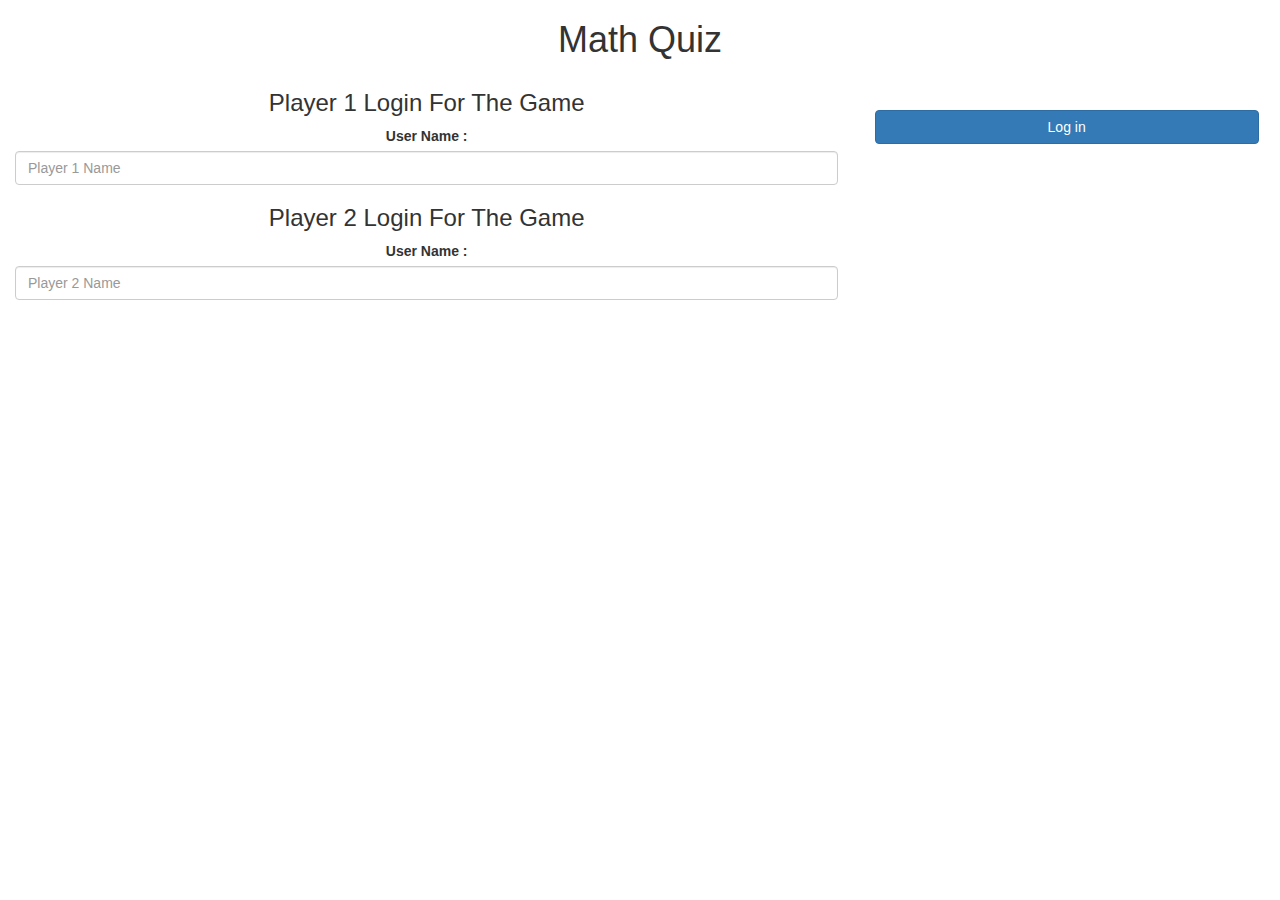
==== index.html @ b793e938 "Add files via upload" ====
<!DOCTYPE html>
<html>

<head>
    <title>Math Quiz Game</title>

    <link rel="stylesheet" href="style.css">
    
    <script src="quiz_game_login.js"></script>

    <link rel="stylesheet" href="https://maxcdn.bootstrapcdn.com/bootstrap/3.4.0/css/bootstrap.min.css">

    <script src="https://ajax.googleapis.com/ajax/libs/jquery/3.4.1/jquery.min.js"></script>

    <script src="https://maxcdn.bootstrapcdn.com/bootstrap/3.4.0/js/bootstrap.min.js"></script>
</head>

<body>
    <center>
        <h1>Math Quiz</h1>
        <div class="col-lg-15 col-sm-8 col-xs-11 login_div1">
            <h3>Player 1 Login For The Game</h3>
            <label>User Name : </label>
            <input type="text" id="player1-input" class="form-control" placeholder="Player 1 Name">
            
        </div>
        
        
        <div class="col-lg-15 col-sm-8 col-xs-11 login_div2">
            <h3>Player 2 Login For The Game</h3>
            <label>User Name : </label>
            <input type="text" id="player2-input" class="form-control" placeholder="Player 2 Name">
            
        </div>
        <br>
        <br>
        <button style="width:30%" class="btn btn-primary" onclick="addUser()">Log in</button>
    </center>
</body>

</html>
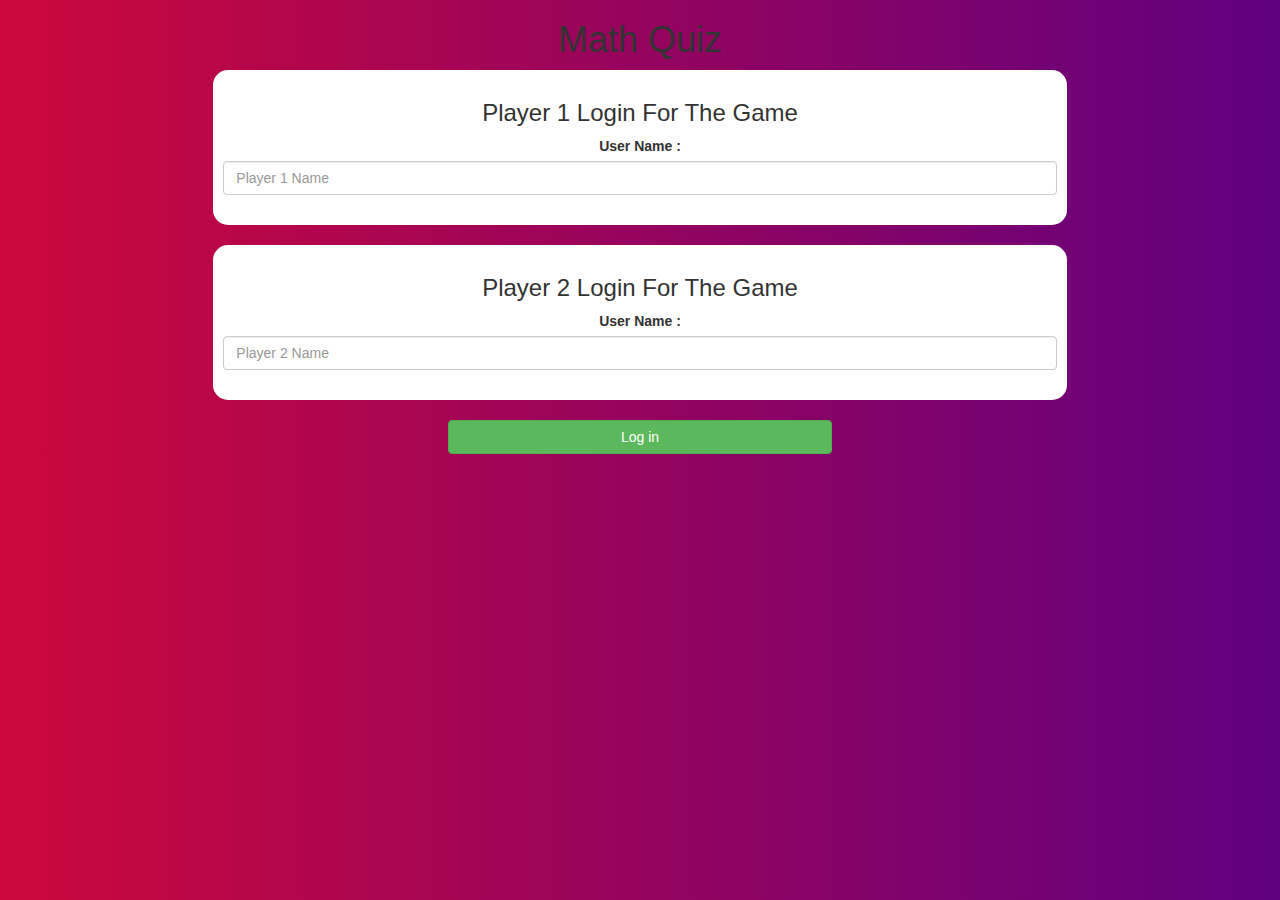
==== commit 1f36030e: "Add files via upload" ====
--- a/index.html
+++ b/index.html
@@ -2,40 +2,40 @@
 <html>
 
 <head>
-    <title>Math Quiz Game</title>
+<title>Math Quiz</title>
 
-    <link rel="stylesheet" href="style.css">
-    
-    <script src="quiz_game_login.js"></script>
+<meta name="viewport" content="width=device-width, initial-scale=1">
+<link rel="stylesheet" href="https://maxcdn.bootstrapcdn.com/bootstrap/3.4.0/css/bootstrap.min.css">
+<script src="https://ajax.googleapis.com/ajax/libs/jquery/3.4.1/jquery.min.js"></script>
+<script src="https://maxcdn.bootstrapcdn.com/bootstrap/3.4.0/js/bootstrap.min.js"></script>
 
-    <link rel="stylesheet" href="https://maxcdn.bootstrapcdn.com/bootstrap/3.4.0/css/bootstrap.min.css">
+<link rel="stylesheet" type="text/css" href="style.css">
 
-    <script src="https://ajax.googleapis.com/ajax/libs/jquery/3.4.1/jquery.min.js"></script>
-
-    <script src="https://maxcdn.bootstrapcdn.com/bootstrap/3.4.0/js/bootstrap.min.js"></script>
+<script src="quiz_game_login.js"></script>
 </head>
 
 <body>
+
     <center>
         <h1>Math Quiz</h1>
         <div class="col-lg-15 col-sm-8 col-xs-11 login_div1">
             <h3>Player 1 Login For The Game</h3>
             <label>User Name : </label>
-            <input type="text" id="player1-input" class="form-control" placeholder="Player 1 Name">
-            
+            <input type="text" id="player1_input" class="form-control" placeholder="Player 1 Name">
+            <br>
         </div>
-        
-        
+        <br>
         <div class="col-lg-15 col-sm-8 col-xs-11 login_div2">
             <h3>Player 2 Login For The Game</h3>
             <label>User Name : </label>
-            <input type="text" id="player2-input" class="form-control" placeholder="Player 2 Name">
-            
+            <input type="text" id="player2_input" class="form-control" placeholder="Player 2 Name">
+            <br>
         </div>
         <br>
-        <br>
-        <button style="width:30%" class="btn btn-primary" onclick="addUser()">Log in</button>
+        <button style="width:30%" class="btn btn-success" onclick="addUser()">Log in</button>
     </center>
+
+    <script src="quiz_game_login.js"></script>
 </body>
 
 </html>--- a/style.css
+++ b/style.css
@@ -0,0 +1,13 @@
+body {
+    background: linear-gradient(to right, rgb(204, 8, 60), rgb(96, 0, 128));
+}
+.login_div1, .login_div2 {
+    background: white;
+    padding: 10px;
+    float: none;
+    border-radius: 15px;
+}
+#player1_name,#player2_name{
+    display:inline-block;
+    margin-left: 20px;
+}